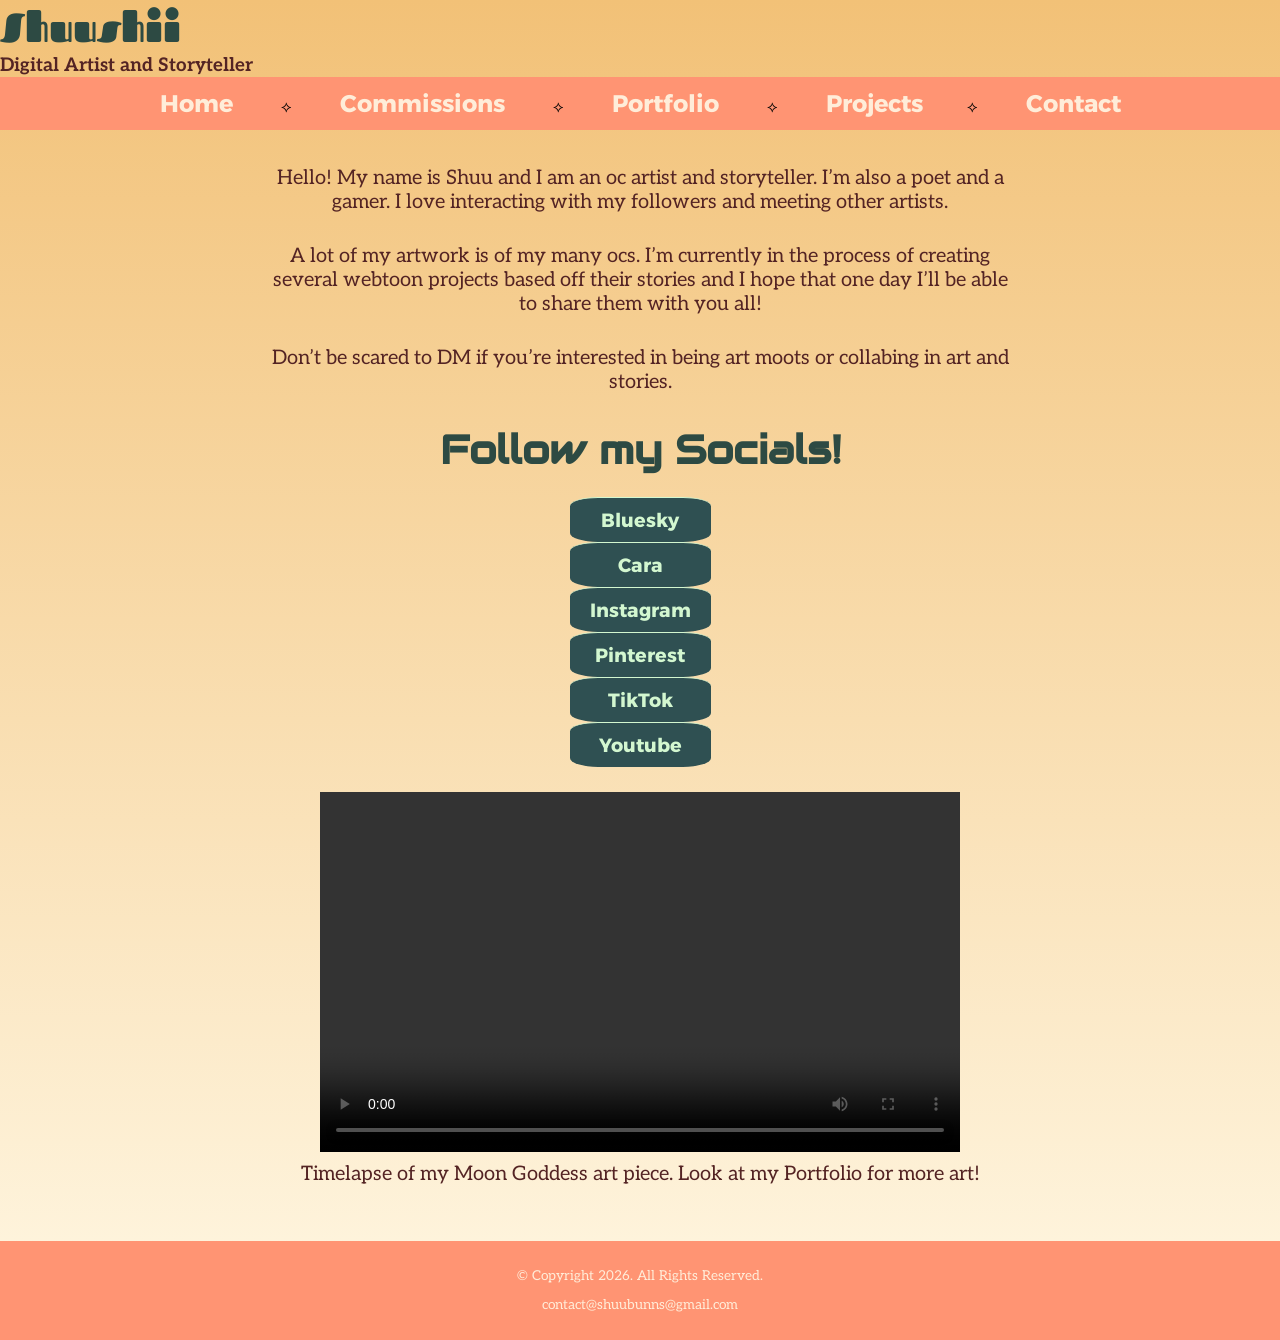
==== index.html @ 29d0c0a5 "modified:   css/styles.css 	modified:   index.html 	modified:   portfolio.html 	modified:   scripts/" ====
<!DOCTYPE html>
<!--
Student Name: Jazalle Amps
File Name: index.html
Date: 03/06/2026
-->
<html lang="en">
    <head>
        <meta charset="utf-8">
        <link rel="stylesheet" href="css/styles.css">
        <link rel="preconnect" href="https://fonts.googleapis.com">
        <link rel="preconnect" href="https://fonts.gstatic.com" crossorigin>
        <link href="https://fonts.googleapis.com/css2?family=Alexandria:wght@100..900&display=swap" rel="stylesheet">
        <link rel="preconnect" href="https://fonts.googleapis.com">
        <link rel="preconnect" href="https://fonts.gstatic.com" crossorigin>
        <link href="https://fonts.googleapis.com/css2?family=Aleo:ital,wght@0,100..900;1,100..900&display=swap" rel="stylesheet">
        <link rel="preconnect" href="https://fonts.googleapis.com">
        <link rel="preconnect" href="https://fonts.gstatic.com" crossorigin>
        <link href="https://fonts.googleapis.com/css2?family=Audiowide&display=swap" rel="stylesheet">
        <link rel="preconnect" href="https://fonts.googleapis.com">
        <link rel="preconnect" href="https://fonts.gstatic.com" crossorigin>
        <link href="https://fonts.googleapis.com/css2?family=Fascinate&display=swap" rel="stylesheet">
        <title>Shuushii: Home</title>
        <link rel="icon" type="image/x-icon" href="images/shuu.ico">
    </head>
  
        <body>
            <header>
                <h1>Shuushii</h1>
                <h3>Digital Artist and Storyteller</h3>
            </header>

           <nav>
                <ul>
                    <li><a href="index.html">Home</a></li> &nbsp; &#10209; &nbsp;
                    <li><a href="commissions.html">Commissions</a></li> &nbsp; &#10209; &nbsp;
                    <li><a href="portfolio.html">Portfolio</a></li> &nbsp; &#10209; &nbsp;
                    <li><a href="projects.html">Projects </a></li>&nbsp; &#10209; &nbsp;
                    <li><a href="contact.html">Contact</a></li>
                </ul>
            </nav>


            <!-- Use the main area to add the main content to the webpage -->
            <main>
                <div>
                    <div id="container">   
                        <ul>
                            <li><p>Hello! My name is Shuu and I am an oc artist and storyteller. I’m also a poet and a gamer. I love interacting with my followers and meeting other artists.</p></li>
                            <li><p>A lot of my artwork is of my many ocs. I’m currently in the process of creating several webtoon projects based off their stories and I hope that one day I’ll be able to share them with you all!</p></li>
                            <li><p>Don’t be scared to DM if you’re interested in being art moots or collabing in art and stories.</p></li>
                        </ul>      
                    </div> 
                </div> 

                <section>
                
                <div>
                        <aside>Follow my Socials!</aside>
                </div>

                <div>
                    <div id="container">
                        <div id="wrapper">
                            <div id="button">
                                <ul>
                                    <li><a href="https://bsky.app/profile/shuubunns.bsky.social" target="_blank" rel="noopener noreferrer">Bluesky</a></li>
                                    <li><a href="https://cara.app/shuushii" target="_blank" rel="noopener noreferrer">Cara</a></li>
                                    <li><a href="https://www.instagram.com/shuushii_ma?igsh=MW0yNmd1NnZlMHR4OA%3D%3D&utm_source=qr" target="_blank" rel="noopener noreferrer">Instagram</a></li>
                                    <li><a href="https://pin.it/6CHEDMXC8" target="_blank" rel="noopener noreferrer">Pinterest</a></li>
                                    <li><a href="https://www.tiktok.com/@shuushii_ma?_t=ZT-8wyfi1h1I7e&_r=1" target="_blank" rel="noopener noreferrer">TikTok</a></li>
                                    <li><a href="https://www.youtube.com/@Shuushii_ma" target="_blank" rel="noopener noreferrer">Youtube</a></li>   
                                </ul>
                            </div>
                        </div>
                    </div>
                </div>
                </section>

                <section>
                    <video width="640" height="360" controls>
                        <source src="videos/moon-timelapse.mp4" type="video/mp4">
                        <source src="videos/moon-timelapse.ogg" type="video/ogg">
                        Your browser does not support the video tag.
                    </video>
                    <p>Timelapse of my Moon Goddess art piece. Look at my Portfolio for more art!</p>
                    
                </section>

            </main>


            <footer>
                <p>&copy; Copyright 2026. All Rights Reserved.</p>
                <p><a href="mailto:shuubunns@gmail.com">contact@shuubunns@gmail.com</a></p>
            </footer>
        <script src="scripts/script.js"></script>
        </body>
  
</html>
---- css/styles.css ----
/*  
Author: Jazalle Amps
File Name: styles.css
Date: 05/06/2026
*/

/* CSS Reset */
body, header, nav, main, footer, img, h1, h3, ul, aside, figure, figcaption, section, article {
  margin: 0;
  padding: 0; 
  border: 0;
}

html {
  font-size: 16px; 
}

h1 {
  font-size: 1.5rem; 
}

header h1 {
  color: #2D4A43;
  font-family: "Fascinate", system-ui;
  font-size: 2.5rem;
}

header h3 {
  color: #542424;
  font-family: "Aleo", serif;
}

/* Style rules for body and images */
body {
  background-color: #F2C177;
}

img {
  max-width: 500px; 
  height: auto;
  display: block;
}

.smaller-image {
  width: auto;
  height: auto;
}

/* Style rules for mobile viewport */
  @media screen and (max-width: 600px) {
    body {
      font-size: 16px; /* Recommended minimum for mobile readability */
    }
    img {
      max-width: 100%; /* Prevents horizontal scrolling */
      height: auto;
    }
  }

/* Style rules to show mobile class and hide tab-desk class */
.mobile {
  display: block;
}

.tab-desk {
  display: none;
}


/* Style rules for header area */
.mobile h1, .mobile h3 {
  padding: 2%;
  text-align: center;
}

.mobile h1 {
   font-family: 'Emblema One', cursive;
}

.mobile h3 {
   font-family: 'Lora', serif;
}


/* Style rule for navigation area */
nav {
  background-color: #FF9473;
}

nav ul {
  list-style-type: none;
  text-align: center;
}

nav li {
  display: block;
  border-top: 0.5px solid #FFEDD9;
  font-size: 1.5em;
  font-family: "Alexandria", sans-serif;
  font-weight: bold;
}

nav li a {
  display: block;
  color: #FFEDD9;
  padding: 0.5em 2em;
  text-decoration: none;
}


/* Style rules for main content */
main {
  padding: 2%;
  color: #542424;
  font-family: "Aleo", serif;
}

main p {
  font-size: 1.25em;
  width: 60%;   
  margin: auto;
  margin-top: 10px;
  margin-bottom: 1.5em;
  text-align: center;
  color: #542424;
  font-family: "Aleo", serif;
}

main a {
  text-decoration: none;
  color: #542424;
}

main h3 {
  padding-top: 2%;
}

main ul {
  list-style-type: none;
}

/* researched how to do alignment with W3Schools */
article, section {
  text-align: center;
  display: flex;
  justify-content: center; 
  align-items: center;     
  flex-direction: column;  
}

div {
  display: flex;
  justify-content: space-between;
}

.container {
    display: flex;
    flex-direction: column;
    justify-content: center;
    align-items: center;
    min-height: 100vh;
}

/* Viewport for canva */
.docs {
  border: 5px solid #FF9473;
    width: 100%; 
    height: 700px; 
}
.canva:hover {
  transform: scale(1.05)
}
/* Style rules for class and id selectors */
.link {
  color: #FF9473;
  text-decoration: none;
  font-weight: bold;
  font-style: italic;
}

.round {
  border-radius: 6px;
}

aside {
  color: #2D4A43;
  font-family: "Audiowide", sans-serif;
  text-align: center;
  font-size: 2.5em;
  margin-bottom: 0.75rem;
  font-weight: bold; 
}

/* button made with W3Schools */
#button {
    list-style: none;      
    padding: 10px 20px;            
    margin: 0 auto;  
    margin-bottom: 15px;          
    display: inline-block;         
    align-items: center;  
    text-align: center;           
}


#button li a {
    display: block;
    background-color: #2F5052; 
    font-weight: bold; 
    color: #D3F7D0;          
    padding: 10px 20px;        
    text-align: center;   
    text-decoration: none; 
    font-size: 1.2rem;
    font-family: "Alexandria", sans-serif;
    border-radius: 20%;      
    border-top: 0.5px solid #D3F7D0;      
    cursor: pointer;
    transition: transform 0.3s;
}

#button li a:hover {
  transform: scale(1.05); 
}

figure, img {
  border: none;
  max-height: 400px;
  width:auto;
  margin: 2% auto;
}

figcaption {
  padding: 2%;
  text-align: center;
  font-family: "Aleo", serif;
}

.canva:hover {
  transform: scale(1.05)
}

/* Style rules for Table */
table, th, td {
  border: 1px solid #542424;
  border-collapse: collapse;
}

th {
  text-align: left;
}

td:nth-child(odd), th:nth-child(odd) {
  background-color: #419b89;
} 
td:nth-child(even), th:nth-child(even) {
  background-color: #fe8d6b;
}

* {box-sizing:border-box}

/* Slideshow container */
.slideshow-container {
  max-width: 1000px;
  position: relative;
  margin: auto;
}

/* Hide the images by default */
.mySlides {
  display: none;
}

/* Next & previous buttons */
.prev, .next {
  cursor: pointer;
  position: absolute;
  top: 50%;
  width: auto;
  margin-top: -22px;
  padding: 16px;
  color: white;
  font-weight: bold;
  font-size: 18px;
  transition: 0.6s ease;
  border-radius: 0 3px 3px 0;
  user-select: none;
}

/* Position the "next button" to the right */
.next {
  right: 0;
  border-radius: 3px 0 0 3px;
}

/* On hover, add a black background color with a little bit see-through */
.prev:hover, .next:hover {
  background-color: rgba(0,0,0,0.8);
}

/* Caption text */
.text {
  color: #f2f2f2;
  font-size: 15px;
  padding: 8px 12px;
  position: absolute;
  bottom: 8px;
  width: 100%;
  text-align: center;
}

/* Number text (1/3 etc) */
.numbertext {
  color: #f2f2f2;
  font-size: 12px;
  padding: 8px 12px;
  position: absolute;
  top: 0;
}

/* The dots/bullets/indicators */
.dot {
  cursor: pointer;
  height: 15px;
  width: 15px;
  margin: 0 2px;
  background-color: #bbb;
  border-radius: 50%;
  display: inline-block;
  transition: background-color 0.6s ease;
}

.active, .dot:hover {
  background-color: #717171;
}

/* Fading animation */
.fade {
  animation-name: fade;
  animation-duration: 1.5s;
}

@keyframes fade {
  from {opacity: .4}
  to {opacity: 1}
}

/* Style rules for footer content */
footer {
  text-align: center;
  font-size: 0.85em;
  background-color: #FF9473;
  color: #FFEDD9;
  padding: 1% 0%;
}

footer a {
  color: #FFEDD9;
  text-decoration: none;
}

footer p {
 color: #FFEDD9;
 font-family: "Aleo", serif;
}


/* Media Query for Tablet Viewport */
@media screen and (min-width: 620px), print {

  /* Tablet Viewport: Show tab-desk class, hide mobile class */
 .tab-desk {
    display: block;
  }

  .mobile {
    display: none;
  }


/* Tablet Viewport: Style rules for nav area */
nav li {
  border-top: none;
  display: inline-block;
  font-size: 1.25em;
}

nav li a {
  padding: 0.5em;
}

.grid {
  display: grid;
  grid-template-columns: auto auto;
  grid-gap: 5px;
  }

aside {
  grid-column: 1 / span 2;
  }

}

/* Media Query for Desktop Viewport */
@media screen and (min-width: 1000px), print {

  #wrapper {
    max-width: 1200px; 
    width: 100%;
    margin-left: auto;
    margin-right: auto;
    padding-left: 20px;
    padding-right: 20px;
  
}

/* Desktop Viewport: Style rules for nav area */
nav li {
    font-size: 1.5em;
}

nav li a {
    padding: 0.5em 1.5em;
}

nav li a:hover {
    color: #FF9473;
    background-color: #FFEDD9;
}

.grid {
    display: grid;
    grid-template-columns: auto auto;
    margin: auto;
    text-align: center;
}


body {
    background: linear-gradient(#F2C177, #FFF7E3);
}

}

/* Desktop Viewport: Style rules for main content */

/* Media Query for Large Desktop Viewports */
@media screen and (min-width: 1921px), print {
  body {
    background: linear-gradient(#F2C177, #FFF7E3);
  }

  #wrapper {
    width: 1920px;
    margin-left: auto; 
    margin-right: auto;
    padding: 0 10px; 
    margin-bottom: 20px; 
  }

  main {
    background-color: #F2C177;
  }


  figure {
  max-width: 100%; 
  width: 800px;
  margin: 1rem auto; 
  text-align: center;
}

figure img {
  max-width: 100%;
  height: auto;
}

figcaption {
  contain: inline-size; 
  font-size: 0.9rem;
  margin-top: 0.5rem;
}

  .grid {
    grid-template-columns: auto auto auto;
  }

  aside {
    grid-column: 1 / span 3; 
    font-size: 3em; 
  }

}
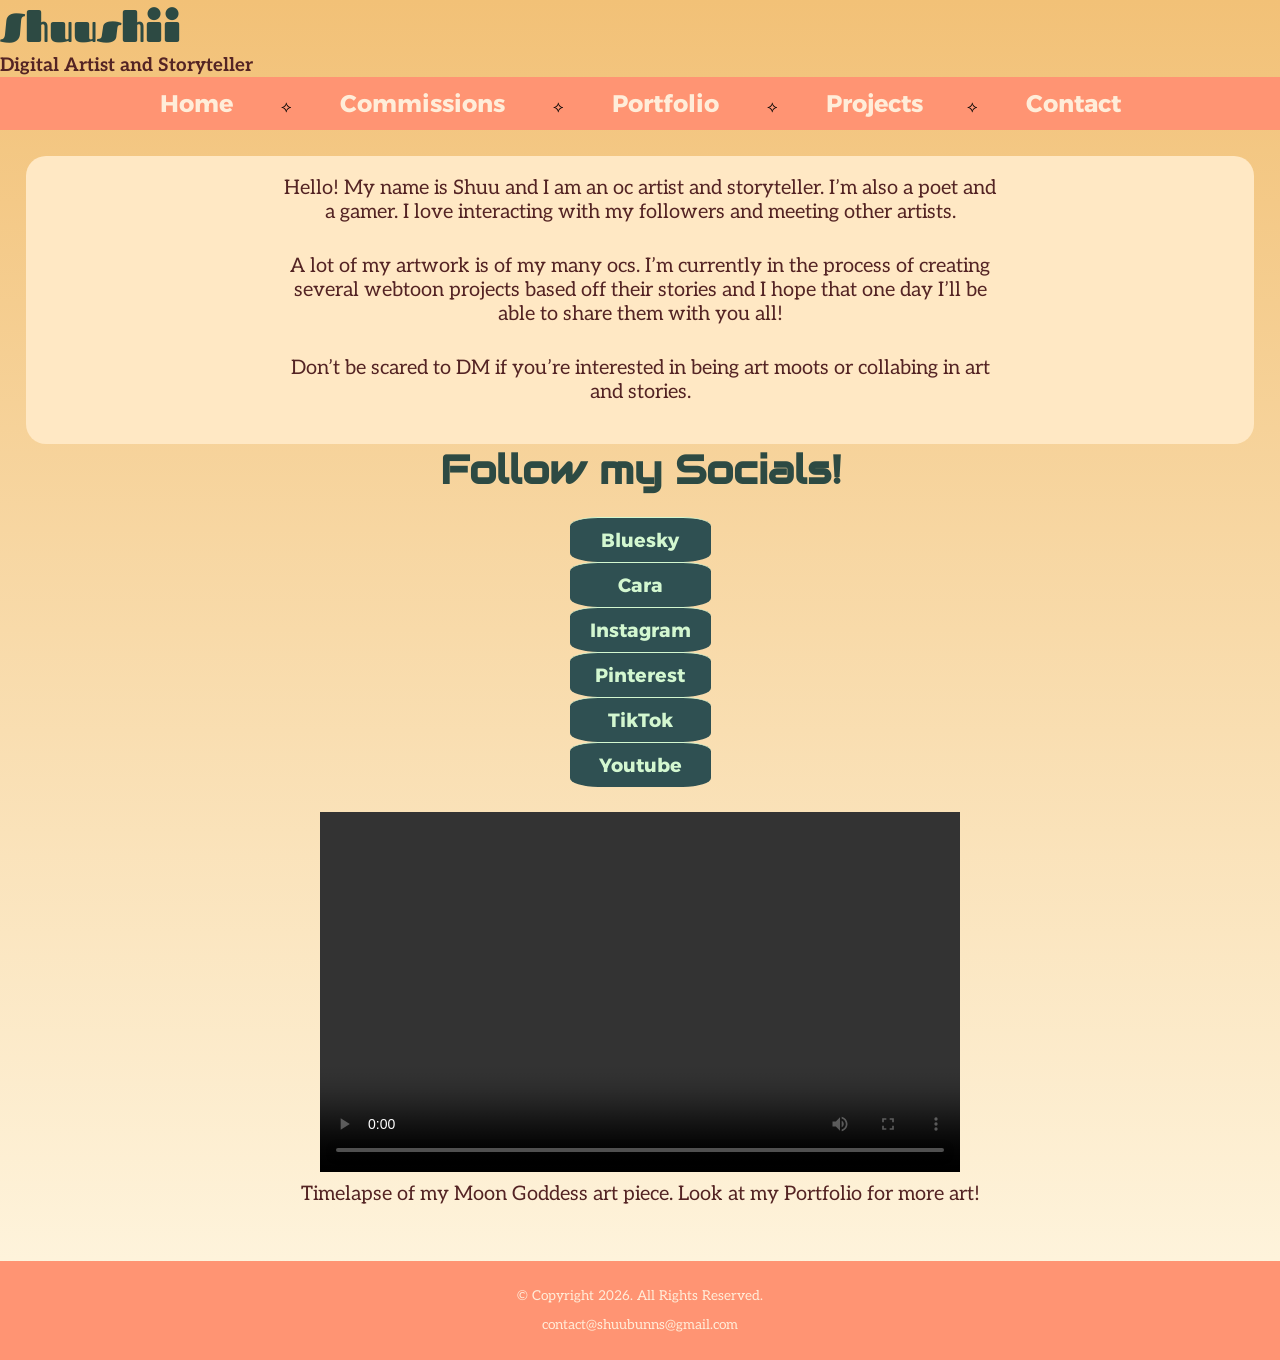
==== commit 63ef74a0: "modified:   commissions.html 	modified:   contact.html 	modified:   index.html" ====
--- a/index.html
+++ b/index.html
@@ -45,7 +45,7 @@
             <main>
                 <div>
                     <div id="container">   
-                        <ul>
+                        <ul class="bubble">
                             <li><p>Hello! My name is Shuu and I am an oc artist and storyteller. I’m also a poet and a gamer. I love interacting with my followers and meeting other artists.</p></li>
                             <li><p>A lot of my artwork is of my many ocs. I’m currently in the process of creating several webtoon projects based off their stories and I hope that one day I’ll be able to share them with you all!</p></li>
                             <li><p>Don’t be scared to DM if you’re interested in being art moots or collabing in art and stories.</p></li>
--- a/css/styles.css
+++ b/css/styles.css
@@ -223,6 +223,13 @@
   transform: scale(1.05); 
 }
 
+.bubble {
+  display: inline-block; 
+  background-color: #FFE8C4; 
+  padding: 10px 20px; 
+  border-radius: 20px;  
+}
+
 figure, img {
   border: none;
   max-height: 400px;
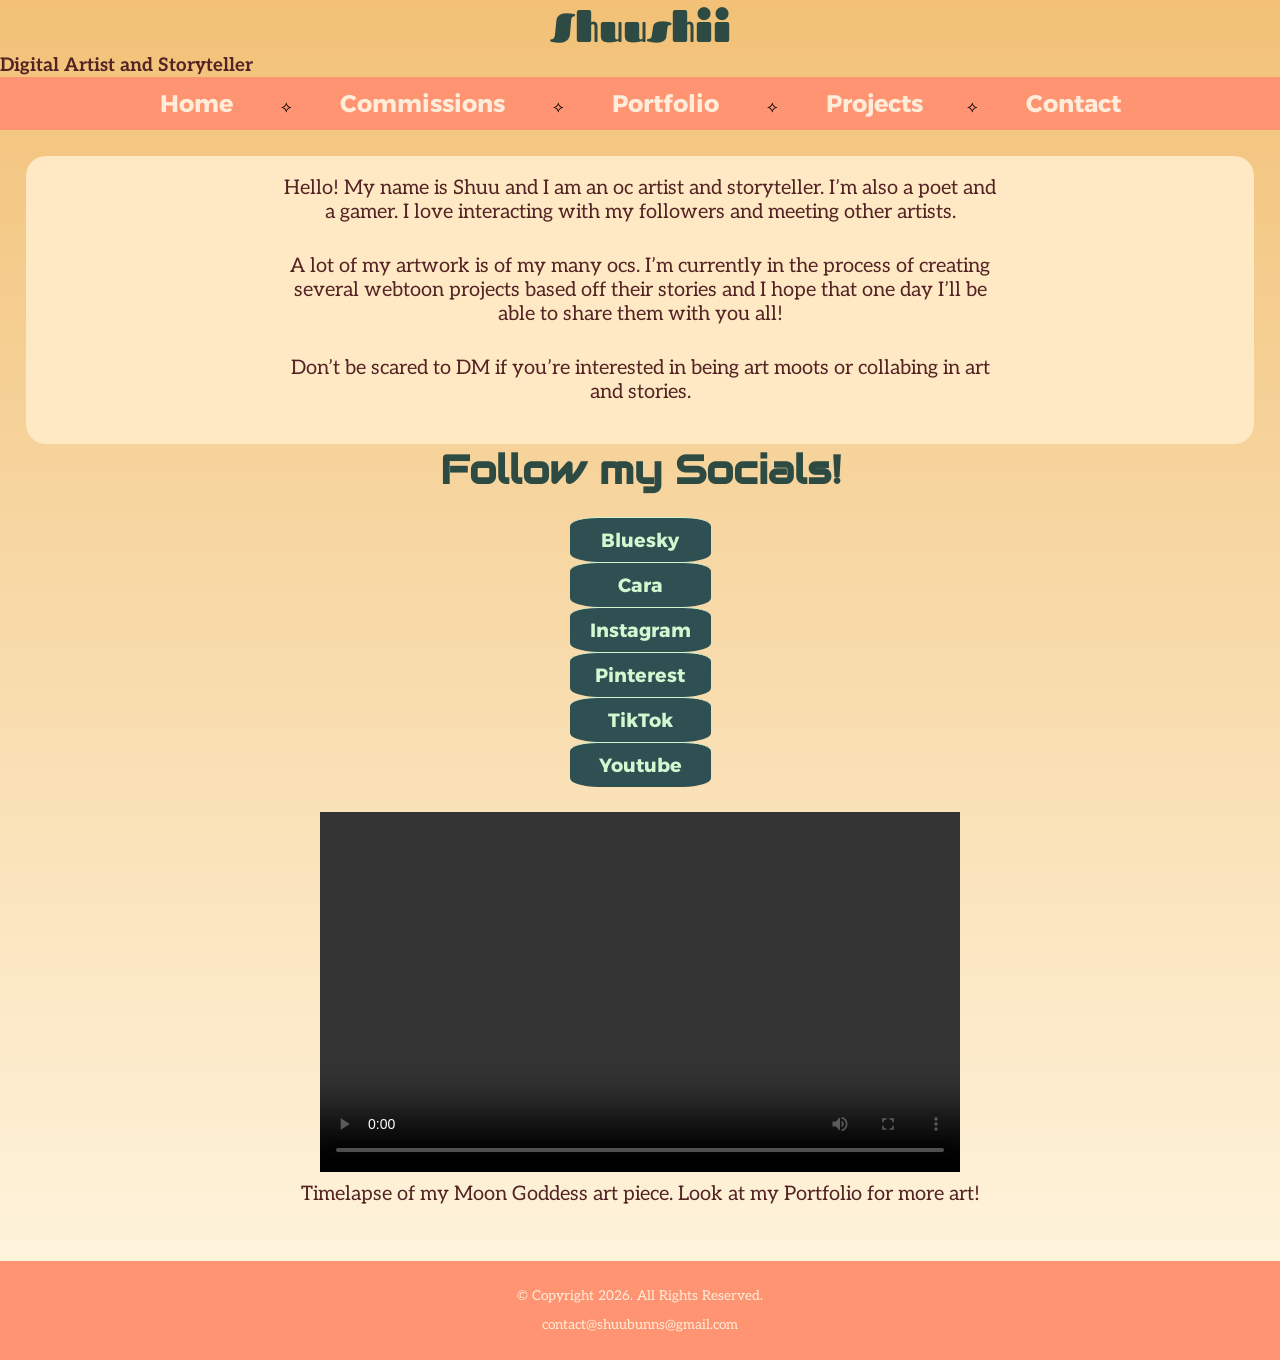
==== commit 761033f5: "modified:   css/styles.css 	modified:   index.html 	modified:   contact.html" ====
--- a/index.html
+++ b/index.html
@@ -44,8 +44,8 @@
             <!-- Use the main area to add the main content to the webpage -->
             <main>
                 <div>
-                    <div id="container">   
-                        <ul class="bubble">
+                    <div class="bubble" id="container">   
+                        <ul>
                             <li><p>Hello! My name is Shuu and I am an oc artist and storyteller. I’m also a poet and a gamer. I love interacting with my followers and meeting other artists.</p></li>
                             <li><p>A lot of my artwork is of my many ocs. I’m currently in the process of creating several webtoon projects based off their stories and I hope that one day I’ll be able to share them with you all!</p></li>
                             <li><p>Don’t be scared to DM if you’re interested in being art moots or collabing in art and stories.</p></li>
--- a/css/styles.css
+++ b/css/styles.css
@@ -17,6 +17,7 @@
 
 h1 {
   font-size: 1.5rem; 
+  text-align: center;
 }
 
 header h1 {
@@ -271,6 +272,8 @@
   max-width: 1000px;
   position: relative;
   margin: auto;
+  justify-content: center;
+  align-items: center;  
 }
 
 /* Hide the images by default */
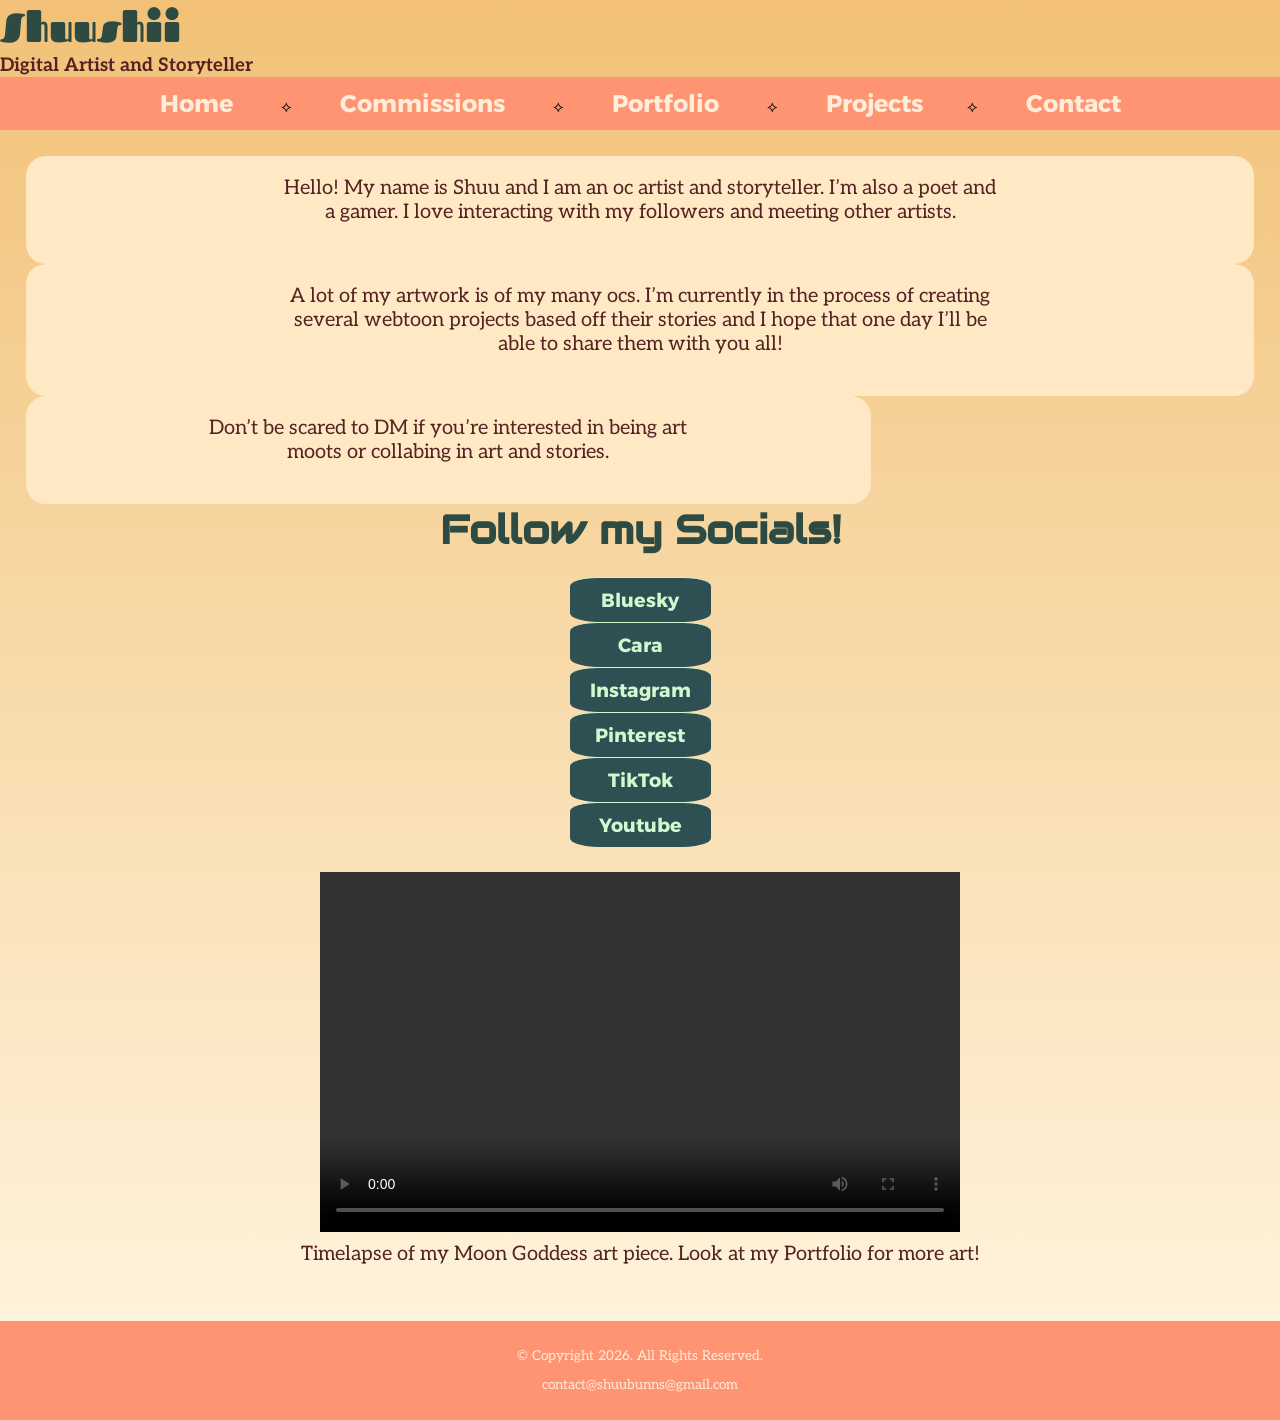
==== commit b78834eb: "modified:   index.html" ====
--- a/index.html
+++ b/index.html
@@ -44,11 +44,11 @@
             <!-- Use the main area to add the main content to the webpage -->
             <main>
                 <div>
-                    <div class="bubble" id="container">   
+                    <div id="container">   
                         <ul>
-                            <li><p>Hello! My name is Shuu and I am an oc artist and storyteller. I’m also a poet and a gamer. I love interacting with my followers and meeting other artists.</p></li>
-                            <li><p>A lot of my artwork is of my many ocs. I’m currently in the process of creating several webtoon projects based off their stories and I hope that one day I’ll be able to share them with you all!</p></li>
-                            <li><p>Don’t be scared to DM if you’re interested in being art moots or collabing in art and stories.</p></li>
+                            <li class="bubble"><p>Hello! My name is Shuu and I am an oc artist and storyteller. I’m also a poet and a gamer. I love interacting with my followers and meeting other artists.</p></li>
+                            <li class="bubble"><p>A lot of my artwork is of my many ocs. I’m currently in the process of creating several webtoon projects based off their stories and I hope that one day I’ll be able to share them with you all!</p></li>
+                            <li class="bubble"><p>Don’t be scared to DM if you’re interested in being art moots or collabing in art and stories.</p></li>
                         </ul>      
                     </div> 
                 </div> 
--- a/css/styles.css
+++ b/css/styles.css
@@ -17,7 +17,6 @@
 
 h1 {
   font-size: 1.5rem; 
-  text-align: center;
 }
 
 header h1 {
@@ -284,7 +283,7 @@
 /* Next & previous buttons */
 .prev, .next {
   cursor: pointer;
-  position: absolute;
+  position: relative;
   top: 50%;
   width: auto;
   margin-top: -22px;
@@ -297,10 +296,20 @@
   user-select: none;
 }
 
+/* Position the "prev button" to the left */
+.prev {
+  position: absolute;
+  top: 50%;          
+  left: 0;          
+  transform: translateY(-50%);
+}
+
 /* Position the "next button" to the right */
 .next {
+  position: absolute;
+  top: 50%;   
   right: 0;
-  border-radius: 3px 0 0 3px;
+  transform: translateY(-50%);
 }
 
 /* On hover, add a black background color with a little bit see-through */
@@ -334,10 +343,13 @@
   height: 15px;
   width: 15px;
   margin: 0 2px;
-  background-color: #bbb;
+  background-color: #71946086;
   border-radius: 50%;
-  display: inline-block;
   transition: background-color 0.6s ease;
+  display: flex;
+  flex-direction: row;
+  justify-content: center;
+  gap: 20px;   
 }
 
 .active, .dot:hover {
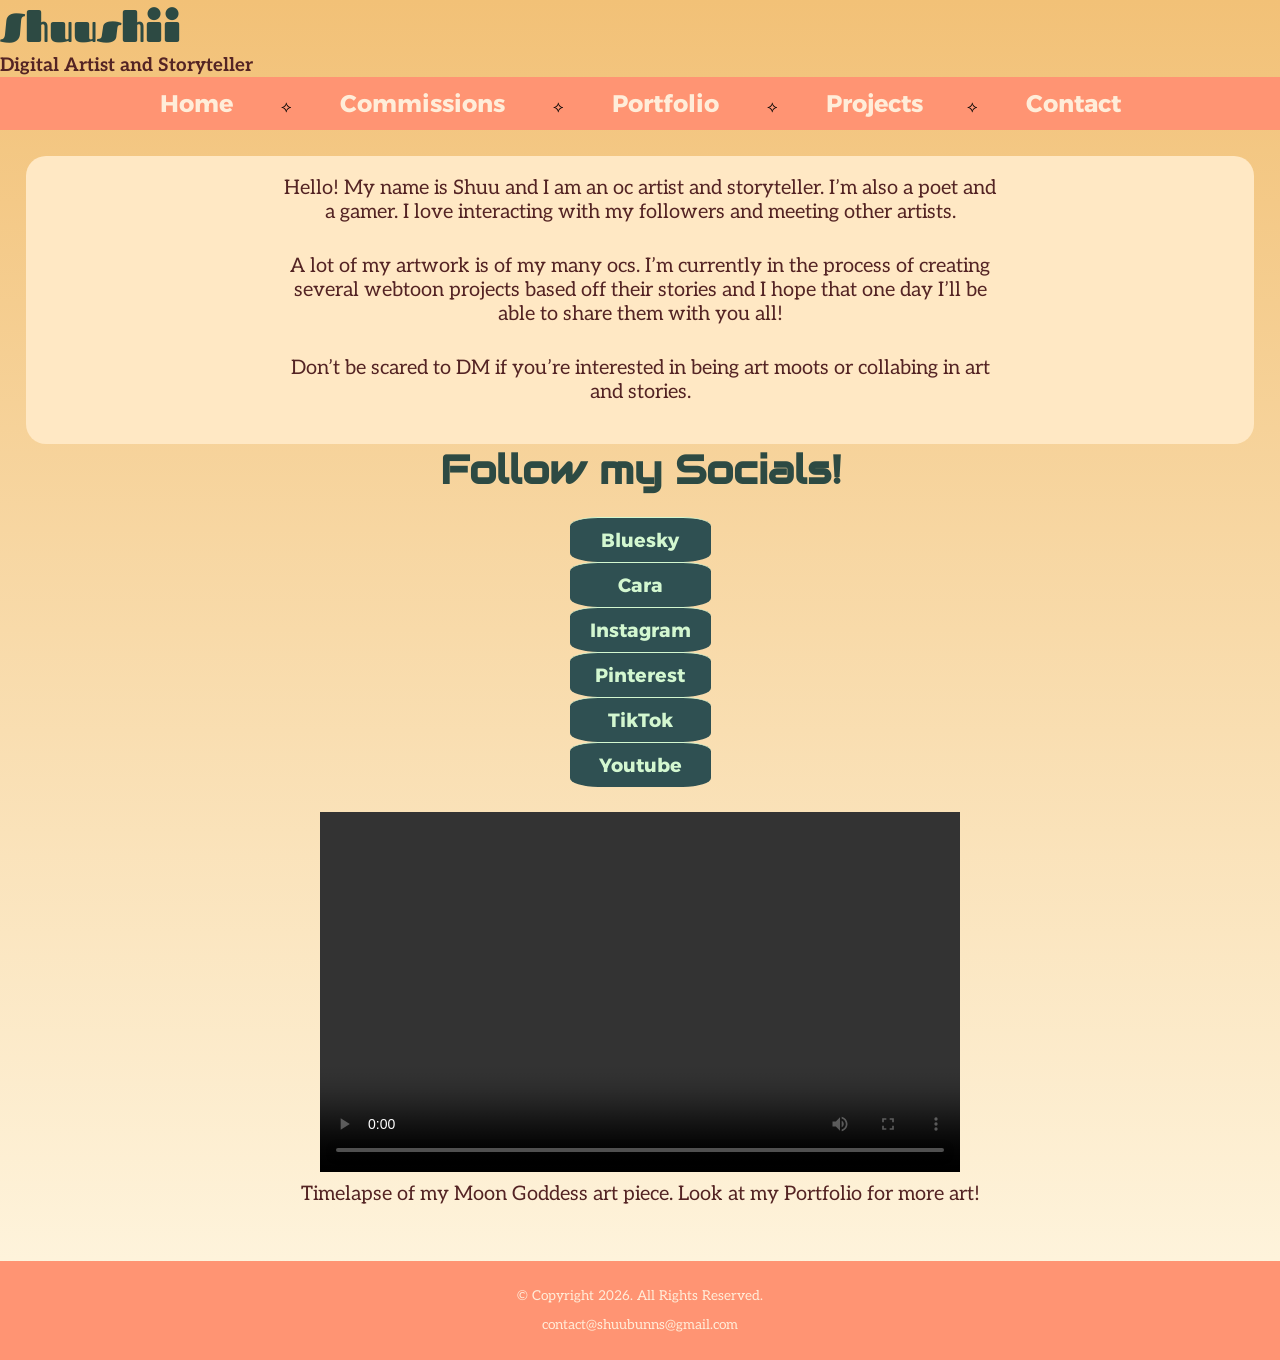
==== commit 11f2b4d7: "modified:   index.html" ====
--- a/index.html
+++ b/index.html
@@ -45,10 +45,10 @@
             <main>
                 <div>
                     <div id="container">   
-                        <ul>
-                            <li class="bubble"><p>Hello! My name is Shuu and I am an oc artist and storyteller. I’m also a poet and a gamer. I love interacting with my followers and meeting other artists.</p></li>
-                            <li class="bubble"><p>A lot of my artwork is of my many ocs. I’m currently in the process of creating several webtoon projects based off their stories and I hope that one day I’ll be able to share them with you all!</p></li>
-                            <li class="bubble"><p>Don’t be scared to DM if you’re interested in being art moots or collabing in art and stories.</p></li>
+                        <ul class="bubble">
+                            <li><p>Hello! My name is Shuu and I am an oc artist and storyteller. I’m also a poet and a gamer. I love interacting with my followers and meeting other artists.</p></li>
+                            <li><p>A lot of my artwork is of my many ocs. I’m currently in the process of creating several webtoon projects based off their stories and I hope that one day I’ll be able to share them with you all!</p></li>
+                            <li><p>Don’t be scared to DM if you’re interested in being art moots or collabing in art and stories.</p></li>
                         </ul>      
                     </div> 
                 </div> 
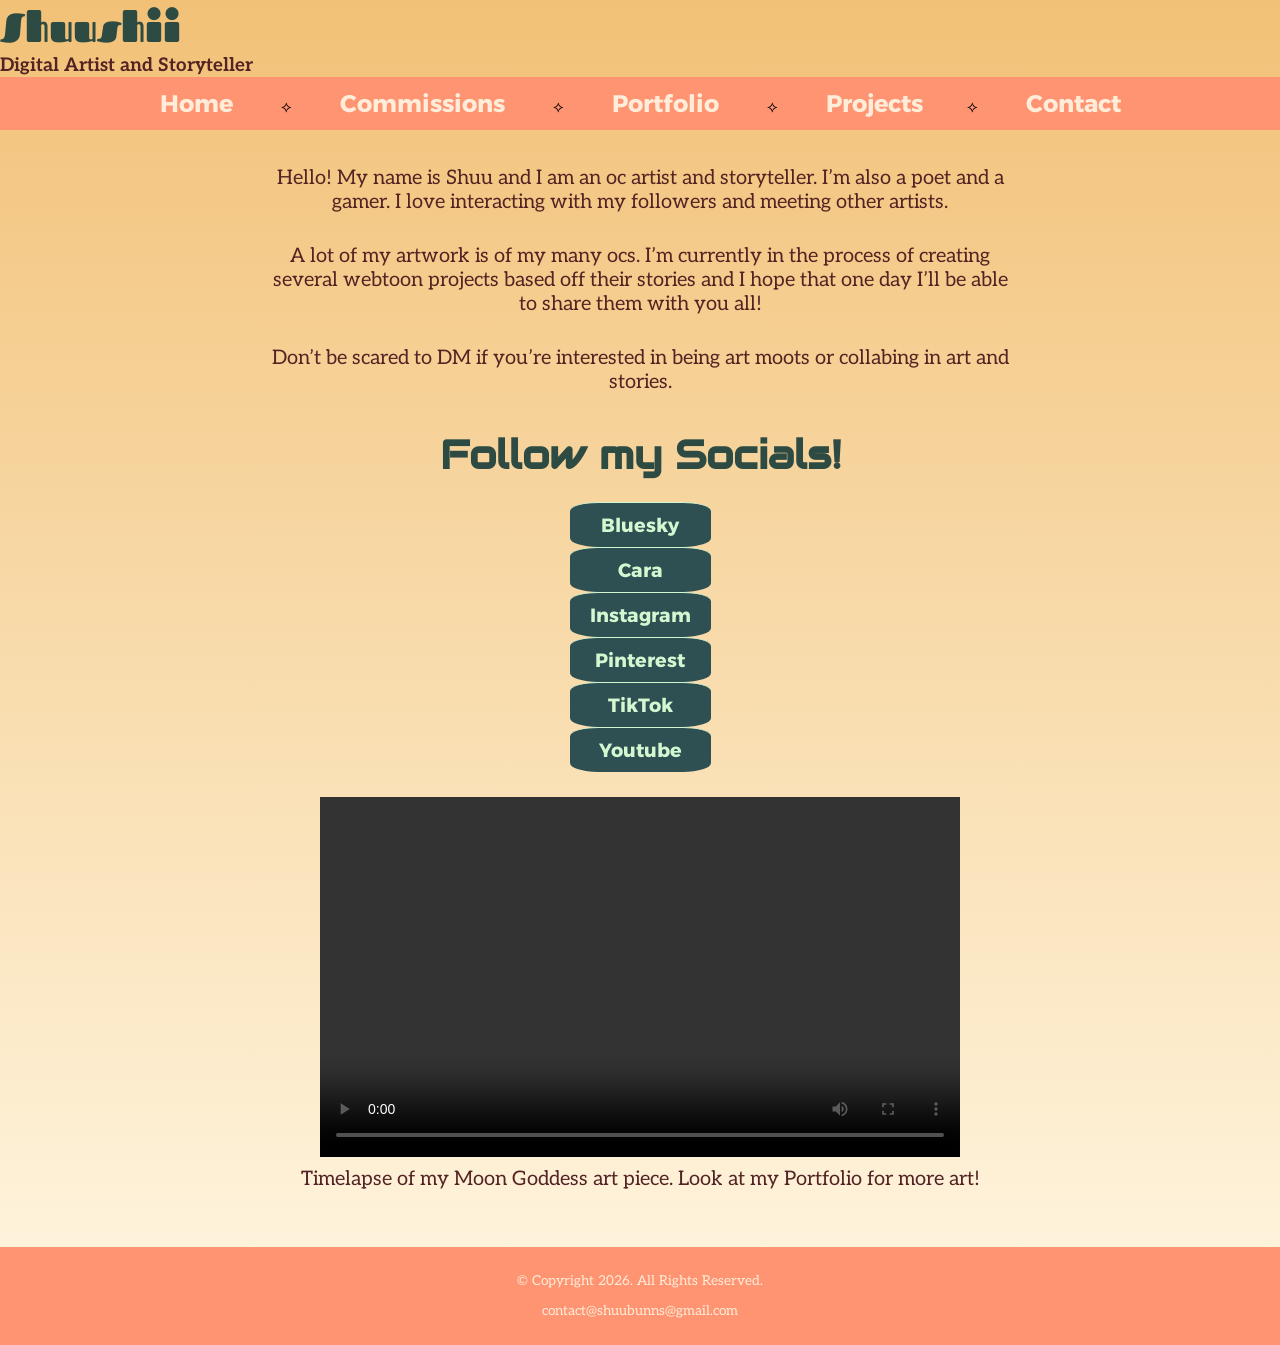
==== commit ff9e360c: "modified:   index.html 	modified:   projects.html" ====
--- a/index.html
+++ b/index.html
@@ -45,7 +45,7 @@
             <main>
                 <div>
                     <div id="container">   
-                        <ul class="bubble">
+                        <ul>
                             <li><p>Hello! My name is Shuu and I am an oc artist and storyteller. I’m also a poet and a gamer. I love interacting with my followers and meeting other artists.</p></li>
                             <li><p>A lot of my artwork is of my many ocs. I’m currently in the process of creating several webtoon projects based off their stories and I hope that one day I’ll be able to share them with you all!</p></li>
                             <li><p>Don’t be scared to DM if you’re interested in being art moots or collabing in art and stories.</p></li>
--- a/css/styles.css
+++ b/css/styles.css
@@ -161,6 +161,12 @@
     min-height: 100vh;
 }
 
+#container {
+    display: flex;
+    flex-direction: column;
+    gap: 20px;  
+}
+    
 /* Viewport for canva */
 .docs {
   border: 5px solid #FF9473;
@@ -187,6 +193,7 @@
   font-family: "Audiowide", sans-serif;
   text-align: center;
   font-size: 2.5em;
+  margin-top: 0.35rem;
   margin-bottom: 0.75rem;
   font-weight: bold; 
 }
